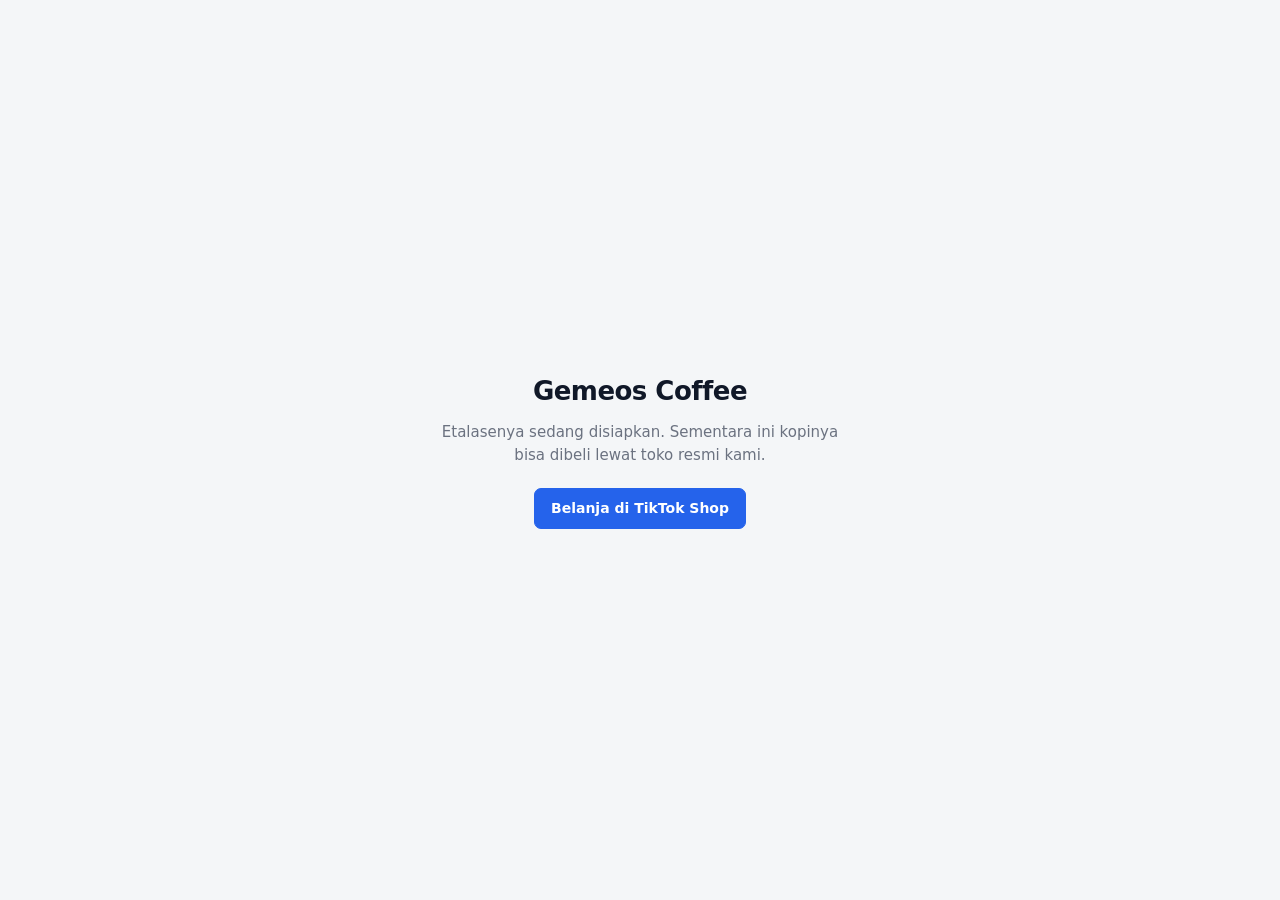
==== public/index.html @ 24f10e31 "Start the store site with the page that fills it The shop asked for gemeoscoffee.com to manage itsel" ====
<!DOCTYPE html>
<html lang="id">
<head>
<meta charset="utf-8">
<meta name="viewport" content="width=device-width, initial-scale=1">
<!-- Halaman sementara: jangan diindeks sampai etalase aslinya jadi, supaya yang
     tersimpan di hasil pencarian bukan halaman kosong ini. -->
<meta name="robots" content="noindex">
<title>Gemeos Coffee</title>
<link rel="stylesheet" href="styles.css">
</head>
<body>

<div class="segera">
  <div>
    <h1>Gemeos Coffee</h1>
    <p>Etalasenya sedang disiapkan. Sementara ini kopinya bisa dibeli lewat toko resmi kami.</p>
    <a class="btn-primary" href="https://tk.tokopedia.com/ZSVF3GmUp/" target="_blank" rel="noopener"
       style="display:inline-block;text-decoration:none">Belanja di TikTok Shop</a>
  </div>
</div>

</body>
</html>
---- public/styles.css ----
/* Ditulis tangan, tanpa framework dari CDN -- halaman ini harus terbuka cepat
   di HP dengan sinyal seadanya, dan satu berkas CSS kecil lebih murah daripada
   pustaka yang 90%-nya tidak dipakai.

   Tokennya sengaja sama dengan dashboard gemeos-coffee-v2: halaman admin di
   sini diangkut dari sana, dan orang yang sama memakai keduanya. */

:root {
  --bg: #f4f6f8;
  --card: #ffffff;
  --border: #e4e7ec;
  --border-strong: #d3d8e0;
  --hover: #f7f9fb;
  --text: #101828;
  --text-muted: #4b5563;
  --text-faint: #6b7280;
  --blue: #2563eb;
  --blue-dark: #1d4ed8;
  --blue-soft: #eff4ff;
  --green: #15803d;
  --red: #dc2626;
  --radius: 10px;
}

* { box-sizing: border-box; }

body {
  margin: 0;
  background: var(--bg);
  color: var(--text);
  font-family: system-ui, -apple-system, "Segoe UI", Roboto, sans-serif;
  font-size: 15px;
  line-height: 1.55;
  -webkit-font-smoothing: antialiased;
}

.hidden { display: none !important; }
.muted { color: var(--text-faint); }
.num { text-align: right; font-variant-numeric: tabular-nums; }

a { color: var(--blue); }
:focus-visible { outline: 3px solid var(--blue); outline-offset: 2px; }

/* ---------------------------------------------------------------------------
   Kerangka
   --------------------------------------------------------------------------- */

.topbar {
  display: flex;
  align-items: center;
  gap: 16px;
  padding: 14px 22px;
  background: #0f172a;
  color: #e2e8f0;
}

.topbar .merek { font-weight: 700; letter-spacing: -0.01em; }
.topbar .tautan { margin-left: auto; display: flex; align-items: center; gap: 16px; font-size: 14px; }
.topbar a { color: #cbd5e1; text-decoration: none; }
.topbar a:hover { color: #fff; text-decoration: underline; }
.topbar #user-email { max-width: 220px; overflow: hidden; text-overflow: ellipsis; white-space: nowrap; }

.main { max-width: 1180px; margin: 0 auto; padding: 22px; }

.judul-halaman { margin: 6px 0 4px; font-size: 22px; letter-spacing: -0.02em; }
.subjudul { margin: 0 0 18px; color: var(--text-faint); font-size: 14px; }

/* ---------------------------------------------------------------------------
   Kartu dan formulir
   --------------------------------------------------------------------------- */

.card {
  background: var(--card);
  border: 1px solid var(--border);
  border-radius: var(--radius);
  padding: 20px;
  margin-bottom: 18px;
}

.card h3 { margin: 0 0 4px; font-size: 16px; letter-spacing: -0.01em; }
.card-note, .note { margin: 6px 0 14px; color: var(--text-faint); font-size: 13px; }
.card-note b, .note b { color: var(--text-muted); }

.row { display: flex; flex-wrap: wrap; gap: 12px; align-items: flex-end; }
.row > div { display: flex; flex-direction: column; gap: 5px; }

label { font-size: 12px; color: var(--text-muted); }

input, select, textarea {
  font-family: inherit;
  font-size: 14px;
  color: var(--text);
  background: #fff;
  border: 1px solid var(--border-strong);
  border-radius: 7px;
  padding: 9px 11px;
  width: 100%;
}

textarea { resize: vertical; }

button { font-family: inherit; cursor: pointer; }

.btn-primary, .btn-secondary {
  font-size: 14px;
  font-weight: 600;
  border-radius: 7px;
  padding: 9px 16px;
  white-space: nowrap;
}

.btn-primary { background: var(--blue); color: #fff; border: 1px solid var(--blue); }
.btn-primary:hover { background: var(--blue-dark); border-color: var(--blue-dark); }
.btn-primary:disabled { opacity: 0.55; cursor: not-allowed; }

.btn-secondary { background: #fff; color: var(--text-muted); border: 1px solid var(--border-strong); }
.btn-secondary:hover { background: var(--hover); color: var(--text); }

/* ---------------------------------------------------------------------------
   Tabel
   --------------------------------------------------------------------------- */

table { width: 100%; border-collapse: collapse; font-size: 14px; }
th, td { padding: 10px 12px; border-bottom: 1px solid var(--border); text-align: left; }
th { color: var(--text-muted); font-weight: 600; font-size: 12px; text-transform: uppercase; letter-spacing: 0.04em; }
tbody tr:hover > td { background: var(--hover); }
td code { background: var(--hover); border: 1px solid var(--border); border-radius: 4px; padding: 1px 5px; font-size: 12px; }

.table-scroll { overflow-x: auto; }
.table-scroll table { min-width: 860px; }
.table-scroll td { white-space: nowrap; }

/* Baris produk yang sedang dikelola, supaya jelas panel di bawah halaman ini
   milik yang mana -- daftarnya bisa lebih panjang dari satu layar. */
.baris-aktif > td { background: var(--blue-soft); }

.toko-switch { display: inline-flex; align-items: center; gap: 7px; cursor: pointer;
               font-size: 13px; color: var(--text-muted); white-space: nowrap; }
.toko-switch input { cursor: pointer; margin: 0; width: auto; }

/* ---------------------------------------------------------------------------
   Foto
   --------------------------------------------------------------------------- */

.toko-foto-grid { display: grid; grid-template-columns: repeat(auto-fill, minmax(150px, 1fr)); gap: 14px; }

.toko-foto { margin: 0; display: flex; flex-direction: column; gap: 8px;
             border: 1px solid var(--border); border-radius: 8px; padding: 10px; }
/* Persegi, sama seperti kartu di toko: kalau di sini terlihat terpotong, di
   toko juga akan terpotong. */
.toko-foto img { width: 100%; aspect-ratio: 1; object-fit: cover;
                 border-radius: 6px; background: var(--hover); display: block; }
.toko-foto figcaption { font-size: 12px; color: var(--text-faint); }

/* ---------------------------------------------------------------------------
   Layar masuk
   --------------------------------------------------------------------------- */

.gate { min-height: 100vh; display: grid; place-items: center; padding: 22px; }

.gate-kotak {
  width: 100%;
  max-width: 400px;
  background: var(--card);
  border: 1px solid var(--border);
  border-radius: 14px;
  padding: 28px;
}

.gate-kotak h1 { margin: 0 0 6px; font-size: 20px; letter-spacing: -0.02em; }
.gate-kotak p { margin: 0 0 18px; color: var(--text-faint); font-size: 14px; }
.gate-kotak label { display: block; margin-bottom: 5px; }
.gate-kotak input { margin-bottom: 14px; }
.gate-kotak .btn-primary { width: 100%; }
.gate-kotak .btn-secondary { width: 100%; margin-top: 8px; }
#login-status { margin: 14px 0 0; font-size: 13px; min-height: 19px; }
#login-code { letter-spacing: 0.3em; text-align: center; font-size: 18px; }

/* ---------------------------------------------------------------------------
   Etalase sementara
   --------------------------------------------------------------------------- */

.segera { min-height: 100vh; display: grid; place-items: center; padding: 22px; text-align: center; }
.segera h1 { margin: 0 0 10px; font-size: 26px; letter-spacing: -0.02em; }
.segera p { margin: 0 0 20px; color: var(--text-faint); max-width: 44ch; }
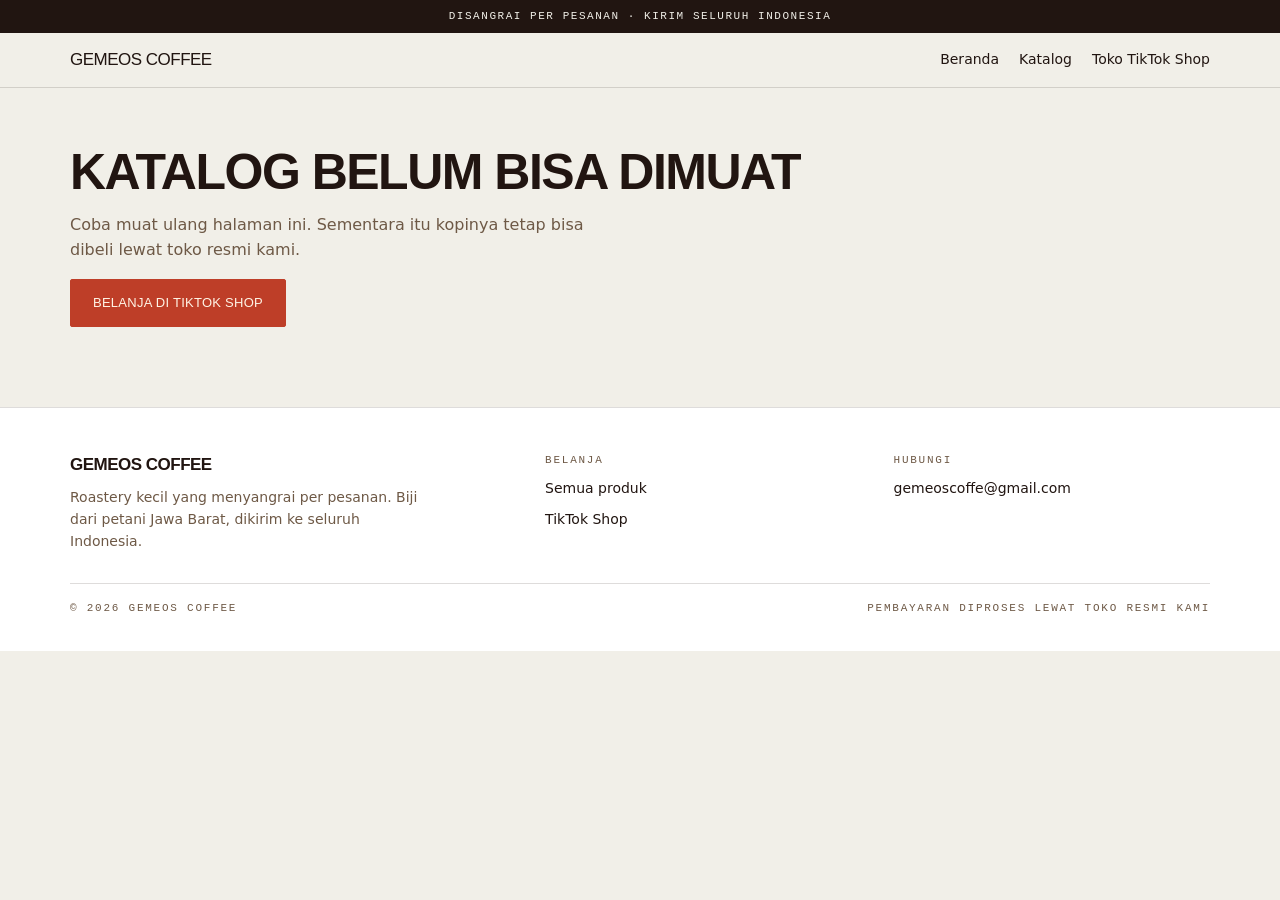
==== commit 8e913a54: "Put the shop front on the store site Replaces the holding page with the real thing: a catalogue that" ====
--- a/public/index.html
+++ b/public/index.html
@@ -3,22 +3,55 @@
 <head>
 <meta charset="utf-8">
 <meta name="viewport" content="width=device-width, initial-scale=1">
-<!-- Halaman sementara: jangan diindeks sampai etalase aslinya jadi, supaya yang
-     tersimpan di hasil pencarian bukan halaman kosong ini. -->
-<meta name="robots" content="noindex">
-<title>Gemeos Coffee</title>
-<link rel="stylesheet" href="styles.css">
+<title>Gemeos Coffee &middot; Kopi yang baru disangrai</title>
+<meta name="description" content="Roastery kopi Arabika dan Robusta dari Gunung Puntang, Jawa Barat. Disangrai per pesanan, digiling sesuai alat seduhmu, dikirim ke seluruh Indonesia.">
+<link rel="stylesheet" href="etalase.css">
 </head>
 <body>
 
-<div class="segera">
-  <div>
-    <h1>Gemeos Coffee</h1>
-    <p>Etalasenya sedang disiapkan. Sementara ini kopinya bisa dibeli lewat toko resmi kami.</p>
-    <a class="btn-primary" href="https://tk.tokopedia.com/ZSVF3GmUp/" target="_blank" rel="noopener"
-       style="display:inline-block;text-decoration:none">Belanja di TikTok Shop</a>
+<div class="siar">Disangrai per pesanan &middot; Kirim seluruh Indonesia</div>
+
+<header class="bar">
+  <div class="wrap">
+    <a class="merek" href="#/">Gemeos Coffee</a>
+    <nav>
+      <a href="#/">Beranda</a>
+      <a href="#katalog">Katalog</a>
+      <a href="https://tk.tokopedia.com/ZSVF3GmUp/" target="_blank" rel="noopener">Toko TikTok Shop</a>
+    </nav>
   </div>
-</div>
+</header>
 
+<main id="panggung">
+  <div class="wrap"><div class="kosong"><p class="label">Memuat katalog...</p></div></div>
+</main>
+
+<footer>
+  <div class="wrap">
+    <div class="kaki-grid">
+      <div>
+        <strong class="merek">Gemeos Coffee</strong>
+        <p>Roastery kecil yang menyangrai per pesanan. Biji dari petani Jawa Barat, dikirim ke seluruh Indonesia.</p>
+      </div>
+      <div>
+        <span class="label">Belanja</span>
+        <a href="#katalog">Semua produk</a>
+        <a href="https://tk.tokopedia.com/ZSVF3GmUp/" target="_blank" rel="noopener">TikTok Shop</a>
+      </div>
+      <div>
+        <span class="label">Hubungi</span>
+        <a href="mailto:gemeoscoffe@gmail.com">gemeoscoffe@gmail.com</a>
+      </div>
+    </div>
+    <div class="kaki-bawah">
+      <span class="label">&copy; 2026 Gemeos Coffee</span>
+      <span class="label">Pembayaran diproses lewat toko resmi kami</span>
+    </div>
+  </div>
+</footer>
+
+<script src="config.js"></script>
+<script src="lib.js"></script>
+<script src="etalase.js"></script>
 </body>
 </html>
--- a/public/etalase.css
+++ b/public/etalase.css
@@ -0,0 +1,466 @@
+/* Etalase -- halaman yang dilihat pembeli.
+ *
+ * Gayanya berdiri sendiri, tidak berbagi dengan styles.css milik /admin. Dua
+ * halaman itu bicara ke orang yang berbeda: admin harus rapat dan padat seperti
+ * dashboard, etalase harus lapang dan berani. Menyatukan keduanya berarti salah
+ * satunya selalu terasa dipinjami baju orang lain.
+ *
+ * Tidak ada webfont: sebagian besar pembeli datang dari HP lewat tautan di
+ * TikTok, dan menunggu berkas font sebelum tulisan muncul membayar mahal untuk
+ * hal yang tidak mereka minta.
+ */
+
+:root {
+  --ground:   #F1EFE8;
+  --card:     #FFFFFF;
+  --raised:   #E7E3D8;
+  --ink:      #211511;
+  --ink-soft: #6E5946;
+  --line:     rgba(33, 21, 17, 0.15);
+  --accent:   #E9C438;
+  --accent-ink: #211511;
+  --hot:      #BE3E28;
+  --hot-ink:  #FFF4E6;
+  --ok:       #2E6B4F;
+
+  --display: "Arial Black", "Helvetica Neue", Helvetica, Arial, sans-serif;
+  --body: system-ui, -apple-system, "Segoe UI", Roboto, sans-serif;
+  --mono: "Courier New", ui-monospace, monospace;
+}
+
+@media (prefers-color-scheme: dark) {
+  :root {
+    --ground:   #17100E;
+    --card:     #241A16;
+    --raised:   #30241E;
+    --ink:      #F4EBDD;
+    --ink-soft: #AE9781;
+    --line:     rgba(244, 235, 221, 0.16);
+    --hot:      #E4644A;
+    --hot-ink:  #1B1210;
+    --ok:       #6FBE93;
+  }
+}
+
+* { box-sizing: border-box; }
+
+body {
+  margin: 0;
+  background: var(--ground);
+  color: var(--ink);
+  font-family: var(--body);
+  font-size: 16px;
+  line-height: 1.55;
+  -webkit-font-smoothing: antialiased;
+}
+
+a { color: inherit; }
+:focus-visible { outline: 3px solid var(--hot); outline-offset: 2px; }
+
+img { max-width: 100%; }
+
+.wrap { max-width: 1180px; margin: 0 auto; padding: 0 20px; }
+.hidden { display: none !important; }
+
+.label {
+  font-family: var(--mono);
+  font-size: 11px;
+  letter-spacing: 0.16em;
+  text-transform: uppercase;
+  color: var(--ink-soft);
+}
+
+h1, h2, h3 {
+  font-family: var(--display);
+  letter-spacing: -0.03em;
+  text-transform: uppercase;
+  text-wrap: balance;
+  margin: 0;
+}
+
+h1 { font-size: clamp(30px, 5.4vw, 50px); line-height: 0.98; }
+h2 { font-size: clamp(22px, 3.4vw, 30px); line-height: 1.05; }
+h3 { font-size: 15px; line-height: 1.2; }
+
+/* ---------- pengumuman + kepala ---------- */
+
+.siar {
+  background: var(--ink);
+  color: var(--ground);
+  text-align: center;
+  padding: 8px 20px;
+  font-family: var(--mono);
+  font-size: 11px;
+  letter-spacing: 0.14em;
+  text-transform: uppercase;
+}
+
+.bar {
+  position: sticky;
+  top: 0;
+  z-index: 30;
+  background: var(--ground);
+  border-bottom: 1px solid var(--line);
+}
+
+.bar .wrap {
+  display: flex;
+  align-items: center;
+  gap: 22px;
+  padding-top: 14px;
+  padding-bottom: 14px;
+}
+
+.merek {
+  font-family: var(--display);
+  font-size: 17px;
+  letter-spacing: -0.03em;
+  text-transform: uppercase;
+  text-decoration: none;
+  white-space: nowrap;
+}
+
+.bar nav { display: flex; gap: 20px; margin-left: auto; font-size: 14px; }
+.bar nav a { text-decoration: none; }
+.bar nav a:hover { text-decoration: underline; }
+
+/* ---------- tombol ---------- */
+
+.tombol {
+  display: inline-flex;
+  align-items: center;
+  justify-content: center;
+  gap: 8px;
+  padding: 13px 22px;
+  background: var(--hot);
+  color: var(--hot-ink);
+  border: 1px solid var(--hot);
+  border-radius: 2px;
+  font-family: var(--display);
+  font-size: 13px;
+  letter-spacing: 0.02em;
+  text-transform: uppercase;
+  text-decoration: none;
+  cursor: pointer;
+  transition: filter 0.12s ease;
+}
+
+.tombol:hover { filter: brightness(1.1); }
+
+.tombol.garis { background: transparent; color: var(--ink); border-color: var(--ink); }
+.tombol.garis:hover { background: var(--ink); color: var(--ground); filter: none; }
+
+.tombol.mati {
+  background: transparent;
+  color: var(--ink-soft);
+  border-color: var(--line);
+  cursor: not-allowed;
+  filter: none;
+}
+
+/* ---------- beranda ---------- */
+
+.hero {
+  display: grid;
+  grid-template-columns: 1.15fr 1fr;
+  gap: 40px;
+  align-items: center;
+  padding: 56px 0;
+}
+
+.hero-teks { display: flex; flex-direction: column; gap: 20px; }
+.hero-teks p { max-width: 44ch; color: var(--ink-soft); font-size: 17px; margin: 0; }
+.hero .aksi { display: flex; flex-wrap: wrap; gap: 12px; }
+
+.hero-gambar {
+  aspect-ratio: 4 / 3;
+  display: grid;
+  place-items: center;
+  background: var(--raised);
+  border: 1px solid var(--line);
+  border-radius: 3px;
+  overflow: hidden;
+}
+
+.hero-gambar img { width: 100%; height: 100%; object-fit: cover; }
+
+@media (max-width: 860px) {
+  .hero { grid-template-columns: 1fr; gap: 28px; padding: 36px 0; }
+}
+
+/* Kopi yang belum ada fotonya digambar, bukan dibiarkan kotak kosong. */
+.biji {
+  width: 44%;
+  aspect-ratio: 1;
+  border-radius: 50% 50% 50% 50% / 60% 60% 40% 40%;
+  background: var(--tone, #7A4E2E);
+  opacity: 0.55;
+  transform: rotate(-18deg);
+  position: relative;
+}
+
+.biji::after {
+  content: "";
+  position: absolute;
+  inset: 12% 46%;
+  background: var(--raised);
+  border-radius: 999px;
+}
+
+.pita {
+  display: grid;
+  grid-template-columns: repeat(auto-fit, minmax(210px, 1fr));
+  gap: 1px;
+  background: var(--line);
+  border-block: 1px solid var(--line);
+}
+
+.pita div { display: flex; flex-direction: column; gap: 4px; padding: 20px; background: var(--ground); }
+.pita strong { font-family: var(--display); font-size: 14px; text-transform: uppercase; }
+.pita span { font-size: 14px; color: var(--ink-soft); }
+
+section { padding: 52px 0; }
+
+.kepala-bagian {
+  display: flex;
+  flex-wrap: wrap;
+  gap: 12px;
+  align-items: end;
+  justify-content: space-between;
+  margin-bottom: 24px;
+}
+
+.kepala-bagian div { display: flex; flex-direction: column; gap: 6px; }
+
+/* ---------- saring ---------- */
+
+.saring {
+  display: flex;
+  flex-wrap: wrap;
+  gap: 8px;
+  padding-bottom: 22px;
+  border-bottom: 1px solid var(--line);
+}
+
+.saring button {
+  padding: 8px 15px;
+  background: transparent;
+  color: var(--ink-soft);
+  border: 1px solid var(--line);
+  border-radius: 999px;
+  font-family: var(--mono);
+  font-size: 11px;
+  letter-spacing: 0.12em;
+  text-transform: uppercase;
+  cursor: pointer;
+}
+
+.saring button:hover { background: var(--raised); }
+.saring button[aria-pressed="true"] { background: var(--ink); color: var(--ground); border-color: var(--ink); }
+
+.hitung { padding: 18px 0 22px; }
+
+/* ---------- grid produk ---------- */
+
+.grid { display: grid; grid-template-columns: repeat(auto-fill, minmax(228px, 1fr)); gap: 22px; }
+
+.kartu {
+  display: flex;
+  flex-direction: column;
+  background: var(--card);
+  border: 1px solid var(--line);
+  border-radius: 3px;
+  overflow: hidden;
+  text-decoration: none;
+}
+
+.kartu:hover { border-color: var(--ink); }
+
+.foto {
+  position: relative;
+  aspect-ratio: 1;
+  display: grid;
+  place-items: center;
+  background: var(--raised);
+  border-bottom: 1px solid var(--line);
+  overflow: hidden;
+}
+
+.foto img { width: 100%; height: 100%; object-fit: cover; }
+
+.tanda {
+  position: absolute;
+  top: 10px;
+  left: 10px;
+  padding: 4px 9px;
+  border-radius: 2px;
+  font-family: var(--mono);
+  font-size: 10px;
+  font-weight: 700;
+  letter-spacing: 0.14em;
+  text-transform: uppercase;
+  z-index: 1;
+}
+
+.tanda.sale  { background: var(--hot); color: var(--hot-ink); }
+.tanda.habis { background: var(--ink); color: var(--ground); }
+
+.isi { display: flex; flex-direction: column; gap: 8px; padding: 16px; flex: 1; }
+
+.spek { display: flex; flex-wrap: wrap; gap: 5px; }
+
+.spek b {
+  font-family: var(--mono);
+  font-size: 10px;
+  font-weight: 400;
+  letter-spacing: 0.1em;
+  text-transform: uppercase;
+  padding: 2px 7px;
+  border: 1px solid var(--line);
+  border-radius: 999px;
+  color: var(--ink-soft);
+}
+
+.harga {
+  display: flex;
+  align-items: baseline;
+  flex-wrap: wrap;
+  gap: 8px;
+  margin-top: auto;
+  padding-top: 4px;
+  font-variant-numeric: tabular-nums;
+}
+
+.harga b { font-family: var(--display); font-size: 17px; letter-spacing: -0.02em; }
+.harga s { font-size: 13px; color: var(--ink-soft); }
+
+.kartu .tombol { margin-top: 10px; width: 100%; }
+
+/* ---------- halaman produk ---------- */
+
+.remah { padding: 22px 0; }
+.remah a { text-decoration: none; }
+.remah a:hover { text-decoration: underline; }
+
+.produk-atas { display: grid; grid-template-columns: 1fr 1fr; gap: 44px; padding-bottom: 44px; }
+
+@media (max-width: 860px) { .produk-atas { grid-template-columns: 1fr; gap: 26px; } }
+
+.galeri { display: flex; flex-direction: column; gap: 10px; }
+
+.galeri-utama {
+  position: relative;
+  aspect-ratio: 1;
+  display: grid;
+  place-items: center;
+  background: var(--raised);
+  border: 1px solid var(--line);
+  border-radius: 3px;
+  overflow: hidden;
+}
+
+.galeri-utama img { width: 100%; height: 100%; object-fit: cover; }
+
+.galeri-kecil { display: grid; grid-template-columns: repeat(4, 1fr); gap: 10px; }
+
+.galeri-kecil button {
+  aspect-ratio: 1;
+  padding: 0;
+  background: var(--raised);
+  border: 1px solid var(--line);
+  border-radius: 3px;
+  overflow: hidden;
+  cursor: pointer;
+}
+
+.galeri-kecil button[aria-pressed="true"] { border-color: var(--ink); }
+.galeri-kecil img { width: 100%; height: 100%; object-fit: cover; display: block; }
+
+.beli { display: flex; flex-direction: column; gap: 18px; }
+
+.harga-besar { display: flex; align-items: baseline; gap: 12px; font-variant-numeric: tabular-nums; }
+.harga-besar b { font-family: var(--display); font-size: 32px; letter-spacing: -0.03em; }
+.harga-besar s { font-size: 17px; color: var(--ink-soft); }
+
+.pilihan { display: flex; flex-direction: column; gap: 8px; }
+.opsi { display: flex; flex-wrap: wrap; gap: 8px; }
+
+.opsi button {
+  padding: 10px 15px;
+  background: var(--card);
+  color: var(--ink);
+  border: 1px solid var(--line);
+  border-radius: 2px;
+  font-family: var(--mono);
+  font-size: 12px;
+  letter-spacing: 0.08em;
+  text-transform: uppercase;
+  cursor: pointer;
+}
+
+.opsi button:hover { border-color: var(--ink); }
+.opsi button[aria-pressed="true"] { background: var(--ink); color: var(--ground); border-color: var(--ink); }
+.opsi button:disabled { opacity: 0.4; cursor: not-allowed; text-decoration: line-through; }
+
+.meta { display: flex; flex-direction: column; gap: 6px; padding-top: 16px; border-top: 1px solid var(--line); margin: 0; }
+.meta div { display: flex; gap: 10px; font-size: 14px; }
+.meta dt { color: var(--ink-soft); min-width: 92px; }
+.meta dd { margin: 0; }
+
+/* ---------- keterangan ---------- */
+
+.tab-kepala { display: flex; gap: 4px; border-bottom: 1px solid var(--line); }
+
+.tab-kepala button {
+  padding: 13px 20px;
+  background: transparent;
+  border: 0;
+  border-bottom: 3px solid transparent;
+  color: var(--ink-soft);
+  font-family: var(--display);
+  font-size: 13px;
+  letter-spacing: 0.02em;
+  text-transform: uppercase;
+  cursor: pointer;
+}
+
+.tab-kepala button[aria-selected="true"] { color: var(--ink); border-bottom-color: var(--hot); }
+
+.tab-isi { padding: 26px 0; max-width: 68ch; }
+.tab-isi h4 { font-family: var(--display); font-size: 13px; text-transform: uppercase; margin: 0 0 8px; }
+.tab-isi p { margin: 0 0 14px; color: var(--ink-soft); white-space: pre-wrap; }
+.tab-isi ul { margin: 0 0 16px 20px; color: var(--ink-soft); padding: 0; }
+.tab-isi li { margin-bottom: 4px; }
+
+table { width: 100%; border-collapse: collapse; font-size: 15px; }
+table th, table td { text-align: left; padding: 11px 0; border-bottom: 1px solid var(--line); }
+table th { width: 34%; color: var(--ink-soft); font-weight: 400; }
+
+/* ---------- keadaan kosong ---------- */
+
+.kosong { display: flex; flex-direction: column; align-items: start; gap: 16px; padding: 60px 0; }
+.kosong p { color: var(--ink-soft); margin: 0; max-width: 52ch; }
+
+/* ---------- kaki ---------- */
+
+footer { background: var(--card); border-top: 1px solid var(--line); margin-top: 20px; }
+
+.kaki-grid { display: grid; grid-template-columns: 1.4fr 1fr 1fr; gap: 32px; padding: 44px 0 30px; }
+
+@media (max-width: 760px) { .kaki-grid { grid-template-columns: 1fr; gap: 24px; } }
+
+.kaki-grid div { display: flex; flex-direction: column; gap: 9px; }
+.kaki-grid a { font-size: 14px; text-decoration: none; }
+.kaki-grid a:hover { text-decoration: underline; }
+.kaki-grid p { font-size: 14px; color: var(--ink-soft); max-width: 40ch; margin: 0; }
+
+.kaki-bawah {
+  display: flex;
+  flex-wrap: wrap;
+  gap: 10px 20px;
+  justify-content: space-between;
+  padding: 16px 0 34px;
+  border-top: 1px solid var(--line);
+}
+
+@media (prefers-reduced-motion: reduce) { * { transition: none !important; } }
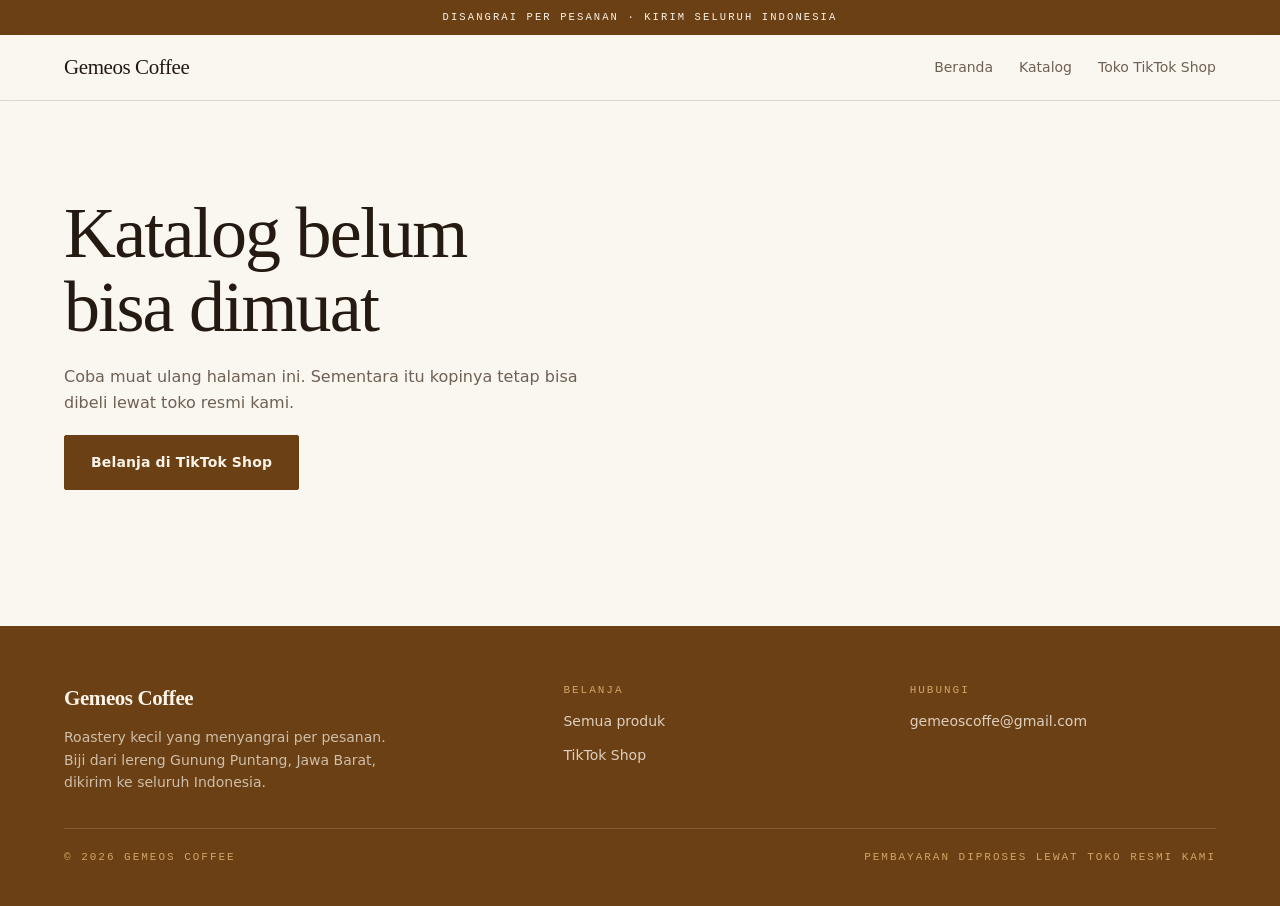
==== commit c9a7cf73: "Dress the shop front in the brand's own colours The palette now comes from the logo file itself rath" ====
--- a/public/index.html
+++ b/public/index.html
@@ -23,29 +23,29 @@
 </header>
 
 <main id="panggung">
-  <div class="wrap"><div class="kosong"><p class="label">Memuat katalog...</p></div></div>
+  <div class="wrap"><div class="kosong"><p class="plat">Memuat katalog...</p></div></div>
 </main>
 
 <footer>
   <div class="wrap">
     <div class="kaki-grid">
-      <div>
+      <section>
         <strong class="merek">Gemeos Coffee</strong>
-        <p>Roastery kecil yang menyangrai per pesanan. Biji dari petani Jawa Barat, dikirim ke seluruh Indonesia.</p>
-      </div>
-      <div>
-        <span class="label">Belanja</span>
+        <p>Roastery kecil yang menyangrai per pesanan. Biji dari lereng Gunung Puntang, Jawa Barat, dikirim ke seluruh Indonesia.</p>
+      </section>
+      <section>
+        <span class="plat">Belanja</span>
         <a href="#katalog">Semua produk</a>
         <a href="https://tk.tokopedia.com/ZSVF3GmUp/" target="_blank" rel="noopener">TikTok Shop</a>
-      </div>
-      <div>
-        <span class="label">Hubungi</span>
+      </section>
+      <section>
+        <span class="plat">Hubungi</span>
         <a href="mailto:gemeoscoffe@gmail.com">gemeoscoffe@gmail.com</a>
-      </div>
+      </section>
     </div>
     <div class="kaki-bawah">
-      <span class="label">&copy; 2026 Gemeos Coffee</span>
-      <span class="label">Pembayaran diproses lewat toko resmi kami</span>
+      <span class="plat">&copy; 2026 Gemeos Coffee</span>
+      <span class="plat">Pembayaran diproses lewat toko resmi kami</span>
     </div>
   </div>
 </footer>
--- a/public/etalase.css
+++ b/public/etalase.css
@@ -1,44 +1,56 @@
-/* Etalase -- halaman yang dilihat pembeli.
+/* Etalase Gemeos Coffee.
  *
- * Gayanya berdiri sendiri, tidak berbagi dengan styles.css milik /admin. Dua
- * halaman itu bicara ke orang yang berbeda: admin harus rapat dan padat seperti
- * dashboard, etalase harus lapang dan berani. Menyatukan keduanya berarti salah
- * satunya selalu terasa dipinjami baju orang lain.
+ * Warnanya diambil langsung dari berkas logo, bukan dikira-kira: #6A4014 untuk
+ * garis dan tulisannya, #A76B2D untuk isi bijinya. Dua itu jadi seluruh palet,
+ * sehingga logo yang ditempel di mana pun tidak pernah terlihat seperti tamu.
  *
- * Tidak ada webfont: sebagian besar pembeli datang dari HP lewat tautan di
- * TikTok, dan menunggu berkas font sebelum tulisan muncul membayar mahal untuk
- * hal yang tidak mereka minta.
+ * Latar hero-nya garis kontur ketinggian -- bentuk yang berarti sesuatu di sini,
+ * karena kopinya memang datang dari lereng Gunung Puntang, bukan hiasan yang
+ * bisa ditempel di halaman mana pun.
+ *
+ * Tipografinya serif besar dipasangkan dengan pelat data monospace: susunan
+ * yang sama dengan label origin di punggung kemasan kopi. Serifnya Georgia --
+ * ada di hampir semua perangkat, jadi tulisannya muncul seketika. Tidak ada
+ * webfont sama sekali: sebagian besar pembeli datang dari tautan TikTok di HP
+ * dengan sinyal seadanya, dan menunggu berkas font sebelum satu huruf pun
+ * terbaca adalah ongkos yang mereka tidak pernah minta.
  */
 
 :root {
-  --ground:   #F1EFE8;
-  --card:     #FFFFFF;
-  --raised:   #E7E3D8;
-  --ink:      #211511;
-  --ink-soft: #6E5946;
-  --line:     rgba(33, 21, 17, 0.15);
-  --accent:   #E9C438;
-  --accent-ink: #211511;
-  --hot:      #BE3E28;
-  --hot-ink:  #FFF4E6;
-  --ok:       #2E6B4F;
-
-  --display: "Arial Black", "Helvetica Neue", Helvetica, Arial, sans-serif;
-  --body: system-ui, -apple-system, "Segoe UI", Roboto, sans-serif;
-  --mono: "Courier New", ui-monospace, monospace;
+  --kertas:    #FAF6F0;   /* putih hangat: logonya berlatar putih, jadi fotonya menyatu */
+  --kartu:     #FFFFFF;
+  --naik:      #F0E7DB;   /* permukaan yang sedikit terangkat */
+  --tinta:     #241A11;
+  --kabut:     #6F6155;   /* teks sekunder, tetap lolos kontras 4.5:1 */
+  --garis:     rgba(36, 26, 17, 0.14);
+
+  --sangrai:     #6A4014;   /* garis dan tulisan di logo */
+  --sangrai-tua: #4E2F0E;
+  --susu:        #FBF3E8;   /* teks di atas cokelat sangrai */
+  --amber:       #A76B2D;   /* isi biji di logo */
+  --amber-muda:  #D3A468;   /* amber yang terbaca di atas cokelat tua */
+
+  --serif: Georgia, "Times New Roman", "Noto Serif", serif;
+  --sans: system-ui, -apple-system, "Segoe UI", Roboto, sans-serif;
+  --data: ui-monospace, "Cascadia Mono", "Segoe UI Mono", Menlo, Consolas, monospace;
+
+  --lebar: 1200px;
 }
 
 @media (prefers-color-scheme: dark) {
   :root {
-    --ground:   #17100E;
-    --card:     #241A16;
-    --raised:   #30241E;
-    --ink:      #F4EBDD;
-    --ink-soft: #AE9781;
-    --line:     rgba(244, 235, 221, 0.16);
-    --hot:      #E4644A;
-    --hot-ink:  #1B1210;
-    --ok:       #6FBE93;
+    --kertas:    #14100C;
+    --kartu:     #1D1712;
+    --naik:      #271F17;
+    --tinta:     #F5EEE4;
+    --kabut:     #A79A8B;
+    --garis:     rgba(245, 238, 228, 0.14);
+
+    --sangrai:     #3B2209;
+    --sangrai-tua: #2A1806;
+    --susu:        #FBF3E8;
+    --amber:       #C98A43;
+    --amber-muda:  #D3A468;
   }
 }
 
@@ -46,52 +58,49 @@
 
 body {
   margin: 0;
-  background: var(--ground);
-  color: var(--ink);
-  font-family: var(--body);
+  background: var(--kertas);
+  color: var(--tinta);
+  font-family: var(--sans);
   font-size: 16px;
-  line-height: 1.55;
+  line-height: 1.6;
   -webkit-font-smoothing: antialiased;
 }
 
 a { color: inherit; }
-:focus-visible { outline: 3px solid var(--hot); outline-offset: 2px; }
-
-img { max-width: 100%; }
-
-.wrap { max-width: 1180px; margin: 0 auto; padding: 0 20px; }
+:focus-visible { outline: 2px solid var(--amber); outline-offset: 3px; }
+img { max-width: 100%; display: block; }
+
+.wrap { max-width: var(--lebar); margin: 0 auto; padding: 0 24px; }
 .hidden { display: none !important; }
 
-.label {
-  font-family: var(--mono);
+/* Pelat data: satuan, proses, kategori. Huruf kecil berjarak, seperti
+   keterangan cetak di kemasan. */
+.plat {
+  font-family: var(--data);
   font-size: 11px;
-  letter-spacing: 0.16em;
-  text-transform: uppercase;
-  color: var(--ink-soft);
-}
-
-h1, h2, h3 {
-  font-family: var(--display);
-  letter-spacing: -0.03em;
-  text-transform: uppercase;
-  text-wrap: balance;
-  margin: 0;
-}
-
-h1 { font-size: clamp(30px, 5.4vw, 50px); line-height: 0.98; }
-h2 { font-size: clamp(22px, 3.4vw, 30px); line-height: 1.05; }
-h3 { font-size: 15px; line-height: 1.2; }
-
-/* ---------- pengumuman + kepala ---------- */
+  font-weight: 500;
+  letter-spacing: 0.18em;
+  text-transform: uppercase;
+  color: var(--kabut);
+}
+
+h1, h2, h3 { font-family: var(--serif); font-weight: 400; margin: 0; text-wrap: balance; }
+h1 { font-size: clamp(38px, 6vw, 72px); line-height: 1.02; letter-spacing: -0.025em; }
+h2 { font-size: clamp(26px, 3.6vw, 38px); line-height: 1.1; letter-spacing: -0.02em; }
+h3 { font-size: 20px; line-height: 1.25; letter-spacing: -0.01em; }
+
+/* ---------------------------------------------------------------------------
+   Kepala
+   --------------------------------------------------------------------------- */
 
 .siar {
-  background: var(--ink);
-  color: var(--ground);
+  background: var(--sangrai);
+  color: var(--susu);
   text-align: center;
-  padding: 8px 20px;
-  font-family: var(--mono);
-  font-size: 11px;
-  letter-spacing: 0.14em;
+  padding: 9px 24px;
+  font-family: var(--data);
+  font-size: 10.5px;
+  letter-spacing: 0.2em;
   text-transform: uppercase;
 }
 
@@ -99,368 +108,433 @@
   position: sticky;
   top: 0;
   z-index: 30;
-  background: var(--ground);
-  border-bottom: 1px solid var(--line);
+  background: color-mix(in srgb, var(--kertas) 88%, transparent);
+  backdrop-filter: blur(10px);
+  border-bottom: 1px solid var(--garis);
 }
 
 .bar .wrap {
   display: flex;
   align-items: center;
-  gap: 22px;
-  padding-top: 14px;
-  padding-bottom: 14px;
+  gap: 24px;
+  padding-top: 16px;
+  padding-bottom: 16px;
 }
 
 .merek {
-  font-family: var(--display);
-  font-size: 17px;
-  letter-spacing: -0.03em;
-  text-transform: uppercase;
+  font-family: var(--serif);
+  font-size: 21px;
+  letter-spacing: -0.02em;
   text-decoration: none;
   white-space: nowrap;
 }
 
-.bar nav { display: flex; gap: 20px; margin-left: auto; font-size: 14px; }
-.bar nav a { text-decoration: none; }
-.bar nav a:hover { text-decoration: underline; }
-
-/* ---------- tombol ---------- */
+.merek span { color: var(--amber); }
+
+.bar nav { display: flex; gap: 26px; margin-left: auto; font-size: 14px; }
+.bar nav a { text-decoration: none; color: var(--kabut); }
+.bar nav a:hover { color: var(--tinta); }
+
+@media (max-width: 640px) { .bar nav { gap: 16px; font-size: 13px; } }
+
+/* ---------------------------------------------------------------------------
+   Tombol
+   --------------------------------------------------------------------------- */
 
 .tombol {
   display: inline-flex;
   align-items: center;
   justify-content: center;
-  gap: 8px;
-  padding: 13px 22px;
-  background: var(--hot);
-  color: var(--hot-ink);
-  border: 1px solid var(--hot);
+  gap: 10px;
+  padding: 15px 26px;
+  background: var(--sangrai);
+  color: var(--susu);
+  border: 1px solid var(--sangrai);
   border-radius: 2px;
-  font-family: var(--display);
-  font-size: 13px;
-  letter-spacing: 0.02em;
-  text-transform: uppercase;
+  font-family: var(--sans);
+  font-size: 14px;
+  font-weight: 600;
+  letter-spacing: 0.01em;
   text-decoration: none;
   cursor: pointer;
-  transition: filter 0.12s ease;
-}
-
-.tombol:hover { filter: brightness(1.1); }
-
-.tombol.garis { background: transparent; color: var(--ink); border-color: var(--ink); }
-.tombol.garis:hover { background: var(--ink); color: var(--ground); filter: none; }
+  transition: background 0.15s ease, color 0.15s ease;
+}
+
+.tombol:hover { background: var(--sangrai-tua); border-color: var(--sangrai-tua); }
+
+.tombol.garis { background: transparent; color: var(--tinta); border-color: var(--garis); }
+.tombol.garis:hover { background: transparent; border-color: var(--tinta); }
+
+.tombol.amber { background: var(--amber); border-color: var(--amber); color: #FFF7F0; }
+.tombol.amber:hover { filter: brightness(0.94); }
 
 .tombol.mati {
   background: transparent;
-  color: var(--ink-soft);
-  border-color: var(--line);
+  color: var(--kabut);
+  border-color: var(--garis);
   cursor: not-allowed;
-  filter: none;
-}
-
-/* ---------- beranda ---------- */
+}
+
+/* ---------------------------------------------------------------------------
+   Hero -- garis kontur
+   --------------------------------------------------------------------------- */
 
 .hero {
+  position: relative;
+  background: var(--sangrai);
+  color: var(--susu);
+  overflow: hidden;
+}
+
+/* Kontur digambar dengan gradien berulang, bukan data path SVG yang panjang:
+   hasilnya sama-sama garis ketinggian yang melingkar, tapi tanpa satu kilobyte
+   pun koordinat yang harus diunduh dan tidak ada yang perlu dirawat. */
+.hero::before {
+  content: "";
+  position: absolute;
+  inset: -20% -10%;
+  background:
+    repeating-radial-gradient(ellipse 62% 78% at 76% 34%,
+      transparent 0 26px, rgba(167, 107, 45, 0.55) 26px 27px);
+  opacity: 0.28;
+  pointer-events: none;
+}
+
+.hero .wrap {
+  position: relative;
   display: grid;
-  grid-template-columns: 1.15fr 1fr;
-  gap: 40px;
+  grid-template-columns: 1.05fr 0.95fr;
+  gap: 56px;
   align-items: center;
-  padding: 56px 0;
-}
-
-.hero-teks { display: flex; flex-direction: column; gap: 20px; }
-.hero-teks p { max-width: 44ch; color: var(--ink-soft); font-size: 17px; margin: 0; }
+  padding-top: 84px;
+  padding-bottom: 84px;
+}
+
+.hero-teks { display: flex; flex-direction: column; gap: 24px; align-items: start; }
+.hero-teks .plat { color: var(--amber-muda); }
+.hero-teks h1 { color: var(--susu); max-width: 15ch; }
+.hero-teks p { margin: 0; max-width: 42ch; font-size: 17px; color: rgba(251, 243, 232, 0.76); }
 .hero .aksi { display: flex; flex-wrap: wrap; gap: 12px; }
+.hero .tombol.garis { color: var(--susu); border-color: rgba(251, 243, 232, 0.32); }
+.hero .tombol.garis:hover { border-color: var(--susu); }
 
 .hero-gambar {
-  aspect-ratio: 4 / 3;
+  aspect-ratio: 1;
+  background: var(--sangrai-tua);
+  border: 1px solid rgba(251, 243, 232, 0.14);
+  overflow: hidden;
   display: grid;
   place-items: center;
-  background: var(--raised);
-  border: 1px solid var(--line);
-  border-radius: 3px;
-  overflow: hidden;
 }
 
 .hero-gambar img { width: 100%; height: 100%; object-fit: cover; }
 
-@media (max-width: 860px) {
-  .hero { grid-template-columns: 1fr; gap: 28px; padding: 36px 0; }
-}
-
-/* Kopi yang belum ada fotonya digambar, bukan dibiarkan kotak kosong. */
+@media (max-width: 900px) {
+  .hero .wrap { grid-template-columns: 1fr; gap: 34px; padding-top: 52px; padding-bottom: 52px; }
+  .hero-gambar { aspect-ratio: 4 / 3; }
+}
+
+/* Biji kopi untuk produk yang fotonya belum diunggah. Digambar, bukan dibiarkan
+   kotak kosong -- katalog dengan bingkai kosong terbaca sebagai toko rusak. */
 .biji {
-  width: 44%;
+  width: 42%;
   aspect-ratio: 1;
   border-radius: 50% 50% 50% 50% / 60% 60% 40% 40%;
   background: var(--tone, #7A4E2E);
-  opacity: 0.55;
-  transform: rotate(-18deg);
+  opacity: 0.5;
+  transform: rotate(-16deg);
   position: relative;
 }
 
 .biji::after {
   content: "";
   position: absolute;
-  inset: 12% 46%;
-  background: var(--raised);
+  inset: 11% 46%;
+  background: var(--naik);
   border-radius: 999px;
 }
 
-.pita {
+.hero-gambar .biji::after { background: var(--sangrai-tua); }
+
+/* ---------------------------------------------------------------------------
+   Pita janji
+   --------------------------------------------------------------------------- */
+
+.pita { border-bottom: 1px solid var(--garis); }
+
+.pita .wrap {
   display: grid;
-  grid-template-columns: repeat(auto-fit, minmax(210px, 1fr));
-  gap: 1px;
-  background: var(--line);
-  border-block: 1px solid var(--line);
-}
-
-.pita div { display: flex; flex-direction: column; gap: 4px; padding: 20px; background: var(--ground); }
-.pita strong { font-family: var(--display); font-size: 14px; text-transform: uppercase; }
-.pita span { font-size: 14px; color: var(--ink-soft); }
-
-section { padding: 52px 0; }
+  grid-template-columns: repeat(auto-fit, minmax(230px, 1fr));
+  gap: 32px;
+  padding-top: 30px;
+  padding-bottom: 30px;
+}
+
+.pita article { display: flex; flex-direction: column; gap: 5px; }
+.pita h3 { font-size: 16px; }
+.pita p { margin: 0; font-size: 14px; color: var(--kabut); }
+
+/* ---------------------------------------------------------------------------
+   Bagian
+   --------------------------------------------------------------------------- */
+
+section { padding: 72px 0; }
 
 .kepala-bagian {
   display: flex;
   flex-wrap: wrap;
-  gap: 12px;
+  gap: 14px;
   align-items: end;
   justify-content: space-between;
-  margin-bottom: 24px;
-}
-
-.kepala-bagian div { display: flex; flex-direction: column; gap: 6px; }
-
-/* ---------- saring ---------- */
-
-.saring {
-  display: flex;
-  flex-wrap: wrap;
-  gap: 8px;
-  padding-bottom: 22px;
-  border-bottom: 1px solid var(--line);
-}
+  padding-bottom: 26px;
+  border-bottom: 1px solid var(--garis);
+  margin-bottom: 30px;
+}
+
+.kepala-bagian div { display: flex; flex-direction: column; gap: 8px; }
+
+.saring { display: flex; flex-wrap: wrap; gap: 8px; margin-bottom: 26px; }
 
 .saring button {
-  padding: 8px 15px;
+  padding: 9px 17px;
   background: transparent;
-  color: var(--ink-soft);
-  border: 1px solid var(--line);
+  color: var(--kabut);
+  border: 1px solid var(--garis);
   border-radius: 999px;
-  font-family: var(--mono);
+  font-family: var(--data);
   font-size: 11px;
-  letter-spacing: 0.12em;
+  letter-spacing: 0.14em;
   text-transform: uppercase;
   cursor: pointer;
-}
-
-.saring button:hover { background: var(--raised); }
-.saring button[aria-pressed="true"] { background: var(--ink); color: var(--ground); border-color: var(--ink); }
-
-.hitung { padding: 18px 0 22px; }
-
-/* ---------- grid produk ---------- */
-
-.grid { display: grid; grid-template-columns: repeat(auto-fill, minmax(228px, 1fr)); gap: 22px; }
-
-.kartu {
-  display: flex;
-  flex-direction: column;
-  background: var(--card);
-  border: 1px solid var(--line);
-  border-radius: 3px;
-  overflow: hidden;
-  text-decoration: none;
-}
-
-.kartu:hover { border-color: var(--ink); }
+  transition: border-color 0.15s ease, color 0.15s ease;
+}
+
+.saring button:hover { border-color: var(--tinta); color: var(--tinta); }
+.saring button[aria-pressed="true"] { background: var(--sangrai); color: var(--susu); border-color: var(--sangrai); }
+
+.hitung { margin-bottom: 20px; }
+
+/* ---------------------------------------------------------------------------
+   Kartu produk
+   --------------------------------------------------------------------------- */
+
+.grid { display: grid; grid-template-columns: repeat(auto-fill, minmax(250px, 1fr)); gap: 28px; }
+
+.kartu { display: flex; flex-direction: column; text-decoration: none; }
 
 .foto {
   position: relative;
   aspect-ratio: 1;
+  background: var(--naik);
+  border: 1px solid var(--garis);
+  overflow: hidden;
   display: grid;
   place-items: center;
-  background: var(--raised);
-  border-bottom: 1px solid var(--line);
-  overflow: hidden;
-}
-
-.foto img { width: 100%; height: 100%; object-fit: cover; }
+}
+
+.foto img { width: 100%; height: 100%; object-fit: cover; transition: transform 0.4s ease; }
+.kartu:hover .foto img { transform: scale(1.035); }
 
 .tanda {
   position: absolute;
-  top: 10px;
-  left: 10px;
-  padding: 4px 9px;
-  border-radius: 2px;
-  font-family: var(--mono);
+  top: 12px;
+  left: 12px;
+  z-index: 1;
+  padding: 5px 10px;
+  font-family: var(--data);
   font-size: 10px;
-  font-weight: 700;
   letter-spacing: 0.14em;
   text-transform: uppercase;
-  z-index: 1;
-}
-
-.tanda.sale  { background: var(--hot); color: var(--hot-ink); }
-.tanda.habis { background: var(--ink); color: var(--ground); }
-
-.isi { display: flex; flex-direction: column; gap: 8px; padding: 16px; flex: 1; }
-
-.spek { display: flex; flex-wrap: wrap; gap: 5px; }
-
-.spek b {
-  font-family: var(--mono);
+}
+
+.tanda.sale  { background: var(--amber); color: #FFF7F0; }
+.tanda.habis { background: var(--tinta); color: var(--kertas); }
+
+.isi { display: flex; flex-direction: column; gap: 7px; padding: 16px 2px 0; flex: 1; }
+.isi h3 { font-size: 19px; }
+.isi .asal { margin: 0; font-size: 13px; color: var(--kabut); }
+
+.ukuran { display: flex; flex-wrap: wrap; gap: 6px; margin-top: 2px; }
+
+.ukuran b {
+  font-family: var(--data);
   font-size: 10px;
   font-weight: 400;
   letter-spacing: 0.1em;
-  text-transform: uppercase;
-  padding: 2px 7px;
-  border: 1px solid var(--line);
-  border-radius: 999px;
-  color: var(--ink-soft);
+  padding: 3px 8px;
+  border: 1px solid var(--garis);
+  color: var(--kabut);
 }
 
 .harga {
   display: flex;
   align-items: baseline;
-  flex-wrap: wrap;
-  gap: 8px;
+  gap: 9px;
   margin-top: auto;
-  padding-top: 4px;
+  padding-top: 12px;
   font-variant-numeric: tabular-nums;
 }
 
-.harga b { font-family: var(--display); font-size: 17px; letter-spacing: -0.02em; }
-.harga s { font-size: 13px; color: var(--ink-soft); }
-
-.kartu .tombol { margin-top: 10px; width: 100%; }
-
-/* ---------- halaman produk ---------- */
-
-.remah { padding: 22px 0; }
-.remah a { text-decoration: none; }
-.remah a:hover { text-decoration: underline; }
-
-.produk-atas { display: grid; grid-template-columns: 1fr 1fr; gap: 44px; padding-bottom: 44px; }
-
-@media (max-width: 860px) { .produk-atas { grid-template-columns: 1fr; gap: 26px; } }
-
-.galeri { display: flex; flex-direction: column; gap: 10px; }
+.harga b { font-family: var(--serif); font-size: 21px; font-weight: 400; }
+.harga .plat { font-size: 10px; }
+
+.kartu .lanjut {
+  margin-top: 12px;
+  font-family: var(--data);
+  font-size: 11px;
+  letter-spacing: 0.14em;
+  text-transform: uppercase;
+  color: var(--amber);
+  display: inline-flex;
+  gap: 7px;
+}
+
+.kartu:hover .lanjut { text-decoration: underline; text-underline-offset: 3px; }
+
+/* ---------------------------------------------------------------------------
+   Halaman produk
+   --------------------------------------------------------------------------- */
+
+.remah { padding: 26px 0 0; }
+.remah a { text-decoration: none; color: var(--kabut); }
+.remah a:hover { color: var(--tinta); }
+
+.produk-atas { display: grid; grid-template-columns: 1fr 1fr; gap: 56px; padding: 26px 0 64px; }
+
+@media (max-width: 900px) { .produk-atas { grid-template-columns: 1fr; gap: 28px; } }
+
+.galeri { display: flex; flex-direction: column; gap: 12px; }
 
 .galeri-utama {
   position: relative;
   aspect-ratio: 1;
+  background: var(--naik);
+  border: 1px solid var(--garis);
+  overflow: hidden;
   display: grid;
   place-items: center;
-  background: var(--raised);
-  border: 1px solid var(--line);
-  border-radius: 3px;
-  overflow: hidden;
 }
 
 .galeri-utama img { width: 100%; height: 100%; object-fit: cover; }
 
-.galeri-kecil { display: grid; grid-template-columns: repeat(4, 1fr); gap: 10px; }
+.galeri-kecil { display: grid; grid-template-columns: repeat(4, 1fr); gap: 12px; }
 
 .galeri-kecil button {
   aspect-ratio: 1;
   padding: 0;
-  background: var(--raised);
-  border: 1px solid var(--line);
-  border-radius: 3px;
+  background: var(--naik);
+  border: 1px solid var(--garis);
   overflow: hidden;
   cursor: pointer;
 }
 
-.galeri-kecil button[aria-pressed="true"] { border-color: var(--ink); }
-.galeri-kecil img { width: 100%; height: 100%; object-fit: cover; display: block; }
-
-.beli { display: flex; flex-direction: column; gap: 18px; }
-
-.harga-besar { display: flex; align-items: baseline; gap: 12px; font-variant-numeric: tabular-nums; }
-.harga-besar b { font-family: var(--display); font-size: 32px; letter-spacing: -0.03em; }
-.harga-besar s { font-size: 17px; color: var(--ink-soft); }
-
-.pilihan { display: flex; flex-direction: column; gap: 8px; }
+.galeri-kecil button[aria-pressed="true"] { border-color: var(--tinta); }
+.galeri-kecil img { width: 100%; height: 100%; object-fit: cover; }
+
+/* Panel beli menempel saat digulir di layar lebar: daftar keterangan di kiri
+   bisa panjang, dan harga serta tombolnya tidak boleh ikut hilang ke atas. */
+.beli { display: flex; flex-direction: column; gap: 22px; align-self: start; }
+
+@media (min-width: 901px) { .beli { position: sticky; top: 96px; } }
+
+.beli h1 { font-size: clamp(30px, 3.4vw, 44px); }
+
+.harga-besar { display: flex; align-items: baseline; gap: 14px; font-variant-numeric: tabular-nums; }
+.harga-besar b { font-family: var(--serif); font-size: 36px; font-weight: 400; letter-spacing: -0.02em; }
+.harga-besar s { font-size: 17px; color: var(--kabut); }
+
+.pilihan { display: flex; flex-direction: column; gap: 10px; }
 .opsi { display: flex; flex-wrap: wrap; gap: 8px; }
 
 .opsi button {
-  padding: 10px 15px;
-  background: var(--card);
-  color: var(--ink);
-  border: 1px solid var(--line);
+  min-width: 76px;
+  padding: 11px 16px;
+  background: transparent;
+  color: var(--tinta);
+  border: 1px solid var(--garis);
   border-radius: 2px;
-  font-family: var(--mono);
-  font-size: 12px;
-  letter-spacing: 0.08em;
+  font-family: var(--data);
+  font-size: 11.5px;
+  letter-spacing: 0.1em;
   text-transform: uppercase;
   cursor: pointer;
-}
-
-.opsi button:hover { border-color: var(--ink); }
-.opsi button[aria-pressed="true"] { background: var(--ink); color: var(--ground); border-color: var(--ink); }
-.opsi button:disabled { opacity: 0.4; cursor: not-allowed; text-decoration: line-through; }
-
-.meta { display: flex; flex-direction: column; gap: 6px; padding-top: 16px; border-top: 1px solid var(--line); margin: 0; }
-.meta div { display: flex; gap: 10px; font-size: 14px; }
-.meta dt { color: var(--ink-soft); min-width: 92px; }
+  transition: border-color 0.15s ease;
+}
+
+.opsi button:hover { border-color: var(--tinta); }
+.opsi button[aria-pressed="true"] { background: var(--sangrai); color: var(--susu); border-color: var(--sangrai); }
+.opsi button:disabled { opacity: 0.38; cursor: not-allowed; text-decoration: line-through; }
+
+.catatan-beli { margin: 0; font-size: 13px; color: var(--kabut); }
+
+.meta { display: flex; flex-direction: column; gap: 0; margin: 0; padding-top: 8px; }
+.meta > div { display: flex; gap: 16px; padding: 11px 0; border-top: 1px solid var(--garis); font-size: 14px; }
+.meta dt { color: var(--kabut); min-width: 108px; }
 .meta dd { margin: 0; }
 
-/* ---------- keterangan ---------- */
-
-.tab-kepala { display: flex; gap: 4px; border-bottom: 1px solid var(--line); }
+/* ---------------------------------------------------------------------------
+   Keterangan
+   --------------------------------------------------------------------------- */
+
+.tab-kepala { display: flex; gap: 26px; border-bottom: 1px solid var(--garis); }
 
 .tab-kepala button {
-  padding: 13px 20px;
+  padding: 0 0 15px;
   background: transparent;
   border: 0;
-  border-bottom: 3px solid transparent;
-  color: var(--ink-soft);
-  font-family: var(--display);
-  font-size: 13px;
-  letter-spacing: 0.02em;
+  border-bottom: 2px solid transparent;
+  margin-bottom: -1px;
+  color: var(--kabut);
+  font-family: var(--data);
+  font-size: 11px;
+  letter-spacing: 0.16em;
   text-transform: uppercase;
   cursor: pointer;
 }
 
-.tab-kepala button[aria-selected="true"] { color: var(--ink); border-bottom-color: var(--hot); }
-
-.tab-isi { padding: 26px 0; max-width: 68ch; }
-.tab-isi h4 { font-family: var(--display); font-size: 13px; text-transform: uppercase; margin: 0 0 8px; }
-.tab-isi p { margin: 0 0 14px; color: var(--ink-soft); white-space: pre-wrap; }
-.tab-isi ul { margin: 0 0 16px 20px; color: var(--ink-soft); padding: 0; }
-.tab-isi li { margin-bottom: 4px; }
+.tab-kepala button[aria-selected="true"] { color: var(--tinta); border-bottom-color: var(--amber); }
+
+.tab-isi { padding: 30px 0 0; max-width: 66ch; }
+.tab-isi p { margin: 0 0 15px; color: var(--kabut); white-space: pre-wrap; }
 
 table { width: 100%; border-collapse: collapse; font-size: 15px; }
-table th, table td { text-align: left; padding: 11px 0; border-bottom: 1px solid var(--line); }
-table th { width: 34%; color: var(--ink-soft); font-weight: 400; }
-
-/* ---------- keadaan kosong ---------- */
-
-.kosong { display: flex; flex-direction: column; align-items: start; gap: 16px; padding: 60px 0; }
-.kosong p { color: var(--ink-soft); margin: 0; max-width: 52ch; }
-
-/* ---------- kaki ---------- */
-
-footer { background: var(--card); border-top: 1px solid var(--line); margin-top: 20px; }
-
-.kaki-grid { display: grid; grid-template-columns: 1.4fr 1fr 1fr; gap: 32px; padding: 44px 0 30px; }
-
-@media (max-width: 760px) { .kaki-grid { grid-template-columns: 1fr; gap: 24px; } }
-
-.kaki-grid div { display: flex; flex-direction: column; gap: 9px; }
-.kaki-grid a { font-size: 14px; text-decoration: none; }
-.kaki-grid a:hover { text-decoration: underline; }
-.kaki-grid p { font-size: 14px; color: var(--ink-soft); max-width: 40ch; margin: 0; }
+table th, table td { text-align: left; padding: 13px 0; border-bottom: 1px solid var(--garis); }
+table th { width: 36%; color: var(--kabut); font-weight: 400; font-family: var(--data);
+           font-size: 11px; letter-spacing: 0.12em; text-transform: uppercase; }
+
+/* ---------------------------------------------------------------------------
+   Keadaan kosong
+   --------------------------------------------------------------------------- */
+
+.kosong { display: flex; flex-direction: column; align-items: start; gap: 20px; padding: 96px 0; max-width: 52ch; }
+.kosong p { margin: 0; color: var(--kabut); }
+
+/* ---------------------------------------------------------------------------
+   Kaki
+   --------------------------------------------------------------------------- */
+
+footer { background: var(--sangrai); color: var(--susu); margin-top: 40px; }
+
+.kaki-grid { display: grid; grid-template-columns: 1.5fr 1fr 1fr; gap: 40px; padding: 56px 0 34px; }
+
+@media (max-width: 760px) { .kaki-grid { grid-template-columns: 1fr; gap: 28px; } }
+
+.kaki-grid section { padding: 0; display: flex; flex-direction: column; gap: 11px; }
+.kaki-grid .merek { color: var(--susu); }
+.kaki-grid .plat { color: var(--amber-muda); }
+.kaki-grid a { font-size: 14px; text-decoration: none; color: rgba(251, 243, 232, 0.8); width: fit-content; }
+.kaki-grid a:hover { color: var(--susu); text-decoration: underline; text-underline-offset: 3px; }
+.kaki-grid p { margin: 0; font-size: 14px; color: rgba(251, 243, 232, 0.7); max-width: 38ch; }
 
 .kaki-bawah {
   display: flex;
   flex-wrap: wrap;
-  gap: 10px 20px;
+  gap: 12px 24px;
   justify-content: space-between;
-  padding: 16px 0 34px;
-  border-top: 1px solid var(--line);
-}
+  padding: 20px 0 40px;
+  border-top: 1px solid rgba(251, 243, 232, 0.16);
+}
+
+.kaki-bawah .plat { color: var(--amber-muda); }
 
 @media (prefers-reduced-motion: reduce) { * { transition: none !important; } }
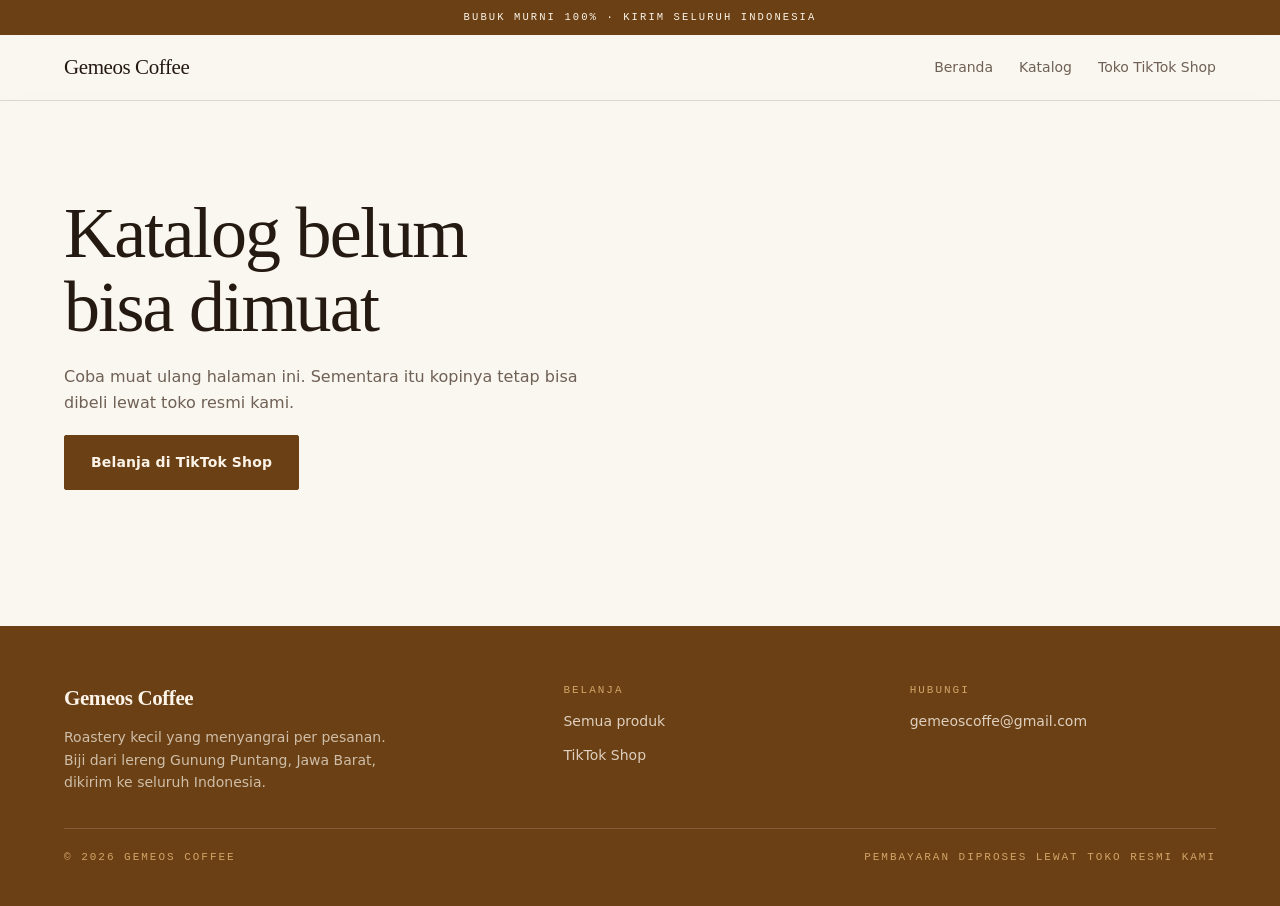
==== commit 3250d1a6: "Drop a promise the shop never made "Sangrai per pesanan" was invented copy, not something the shop h" ====
--- a/public/index.html
+++ b/public/index.html
@@ -9,7 +9,7 @@
 </head>
 <body>
 
-<div class="siar">Disangrai per pesanan &middot; Kirim seluruh Indonesia</div>
+<div class="siar">Bubuk murni 100% &middot; Kirim seluruh Indonesia</div>
 
 <header class="bar">
   <div class="wrap">
